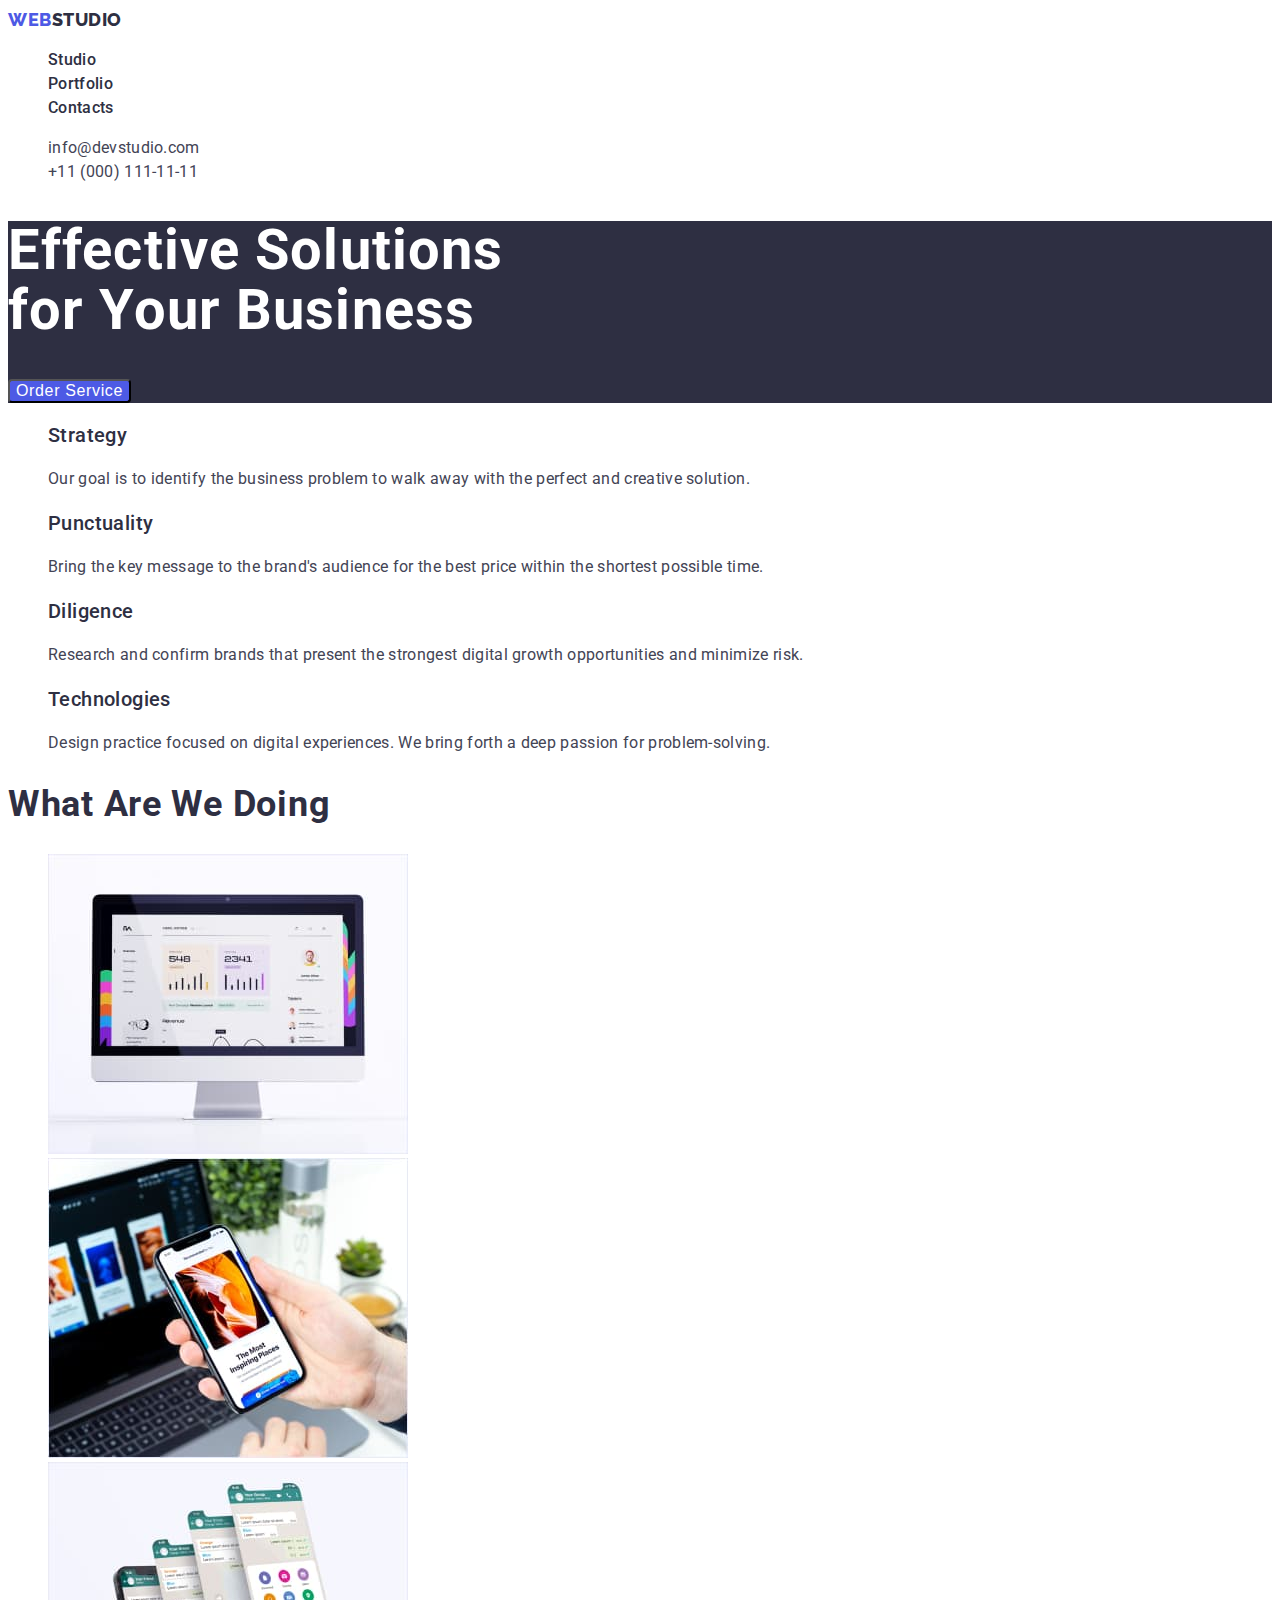
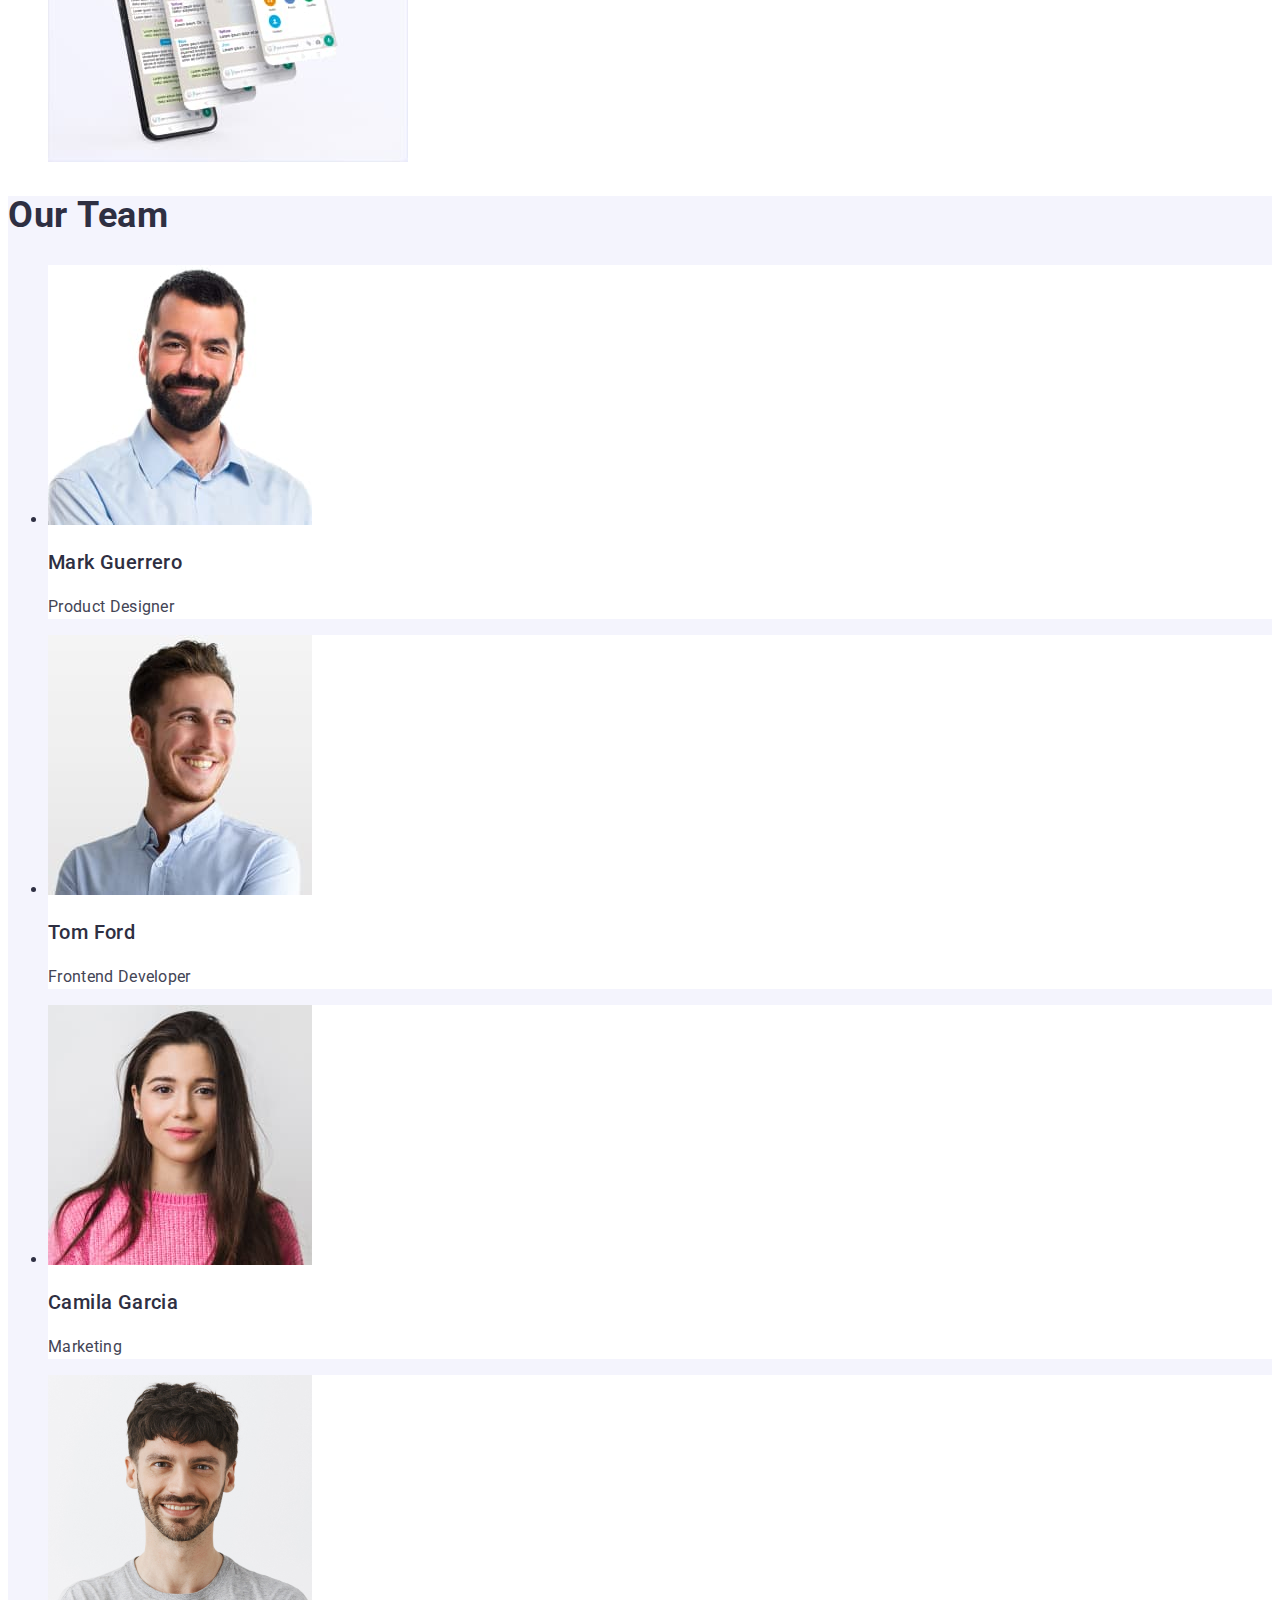
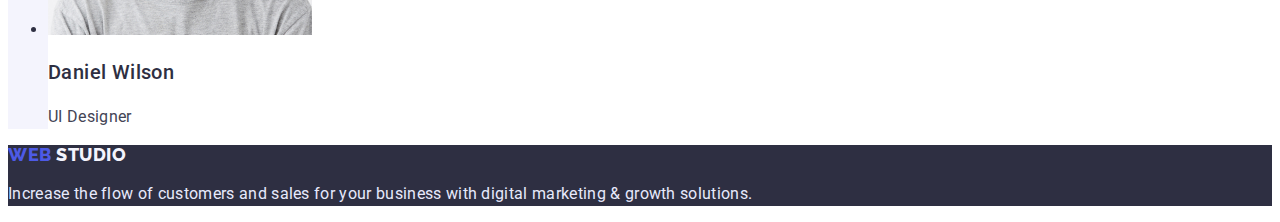
==== index.html @ 437893ed "Add files via upload" ====
<!DOCTYPE html>
<html lang="en">

<head>
    <meta charset="UTF-8">
    <meta http-equiv="X-UA-Compatible" content="IE=edge">
    <meta name="viewport" content="width=device-width, initial-scale=1.0">
    <title>Document</title>
    <link rel="stylesheet" href="./css/styles.css">
    <link
        href="https://fonts.googleapis.com/css2?family=Raleway:wght@800&family=Roboto:wght@400;500;700;900&display=swap"
        rel="stylesheet">
</head>

<body>

    <header>
        <nav>
            <a href="./index.html" class="logo"><span class="logo-web">Web</span><span class="logo-studio">Studio</span></a>
            <ul class="stud-portf-con">
                <li> <a href="./index.html" class="navigation">Studio  </a> </li>
                <li> <a href="./portfolio.html" class="navigation"> Portfolio</a></li>
                <li> <a href="" class="navigation"> Contacts</a></li>
            </ul>
        </nav>
        <address>
            <ul class="contacts-list">
                <li><a href="mailto:info@devstudio.com" class="contacts"> info@devstudio.com</a></li>
                <li><a href="tel:+110001111111" class="contacts"> +11 (000) 111-11-11</a></li>
            </ul>
        </address>

    </header>
    <main>
        <!-- hero image-->
        <section class="section-item">
            <h1 class="main-header">Effective Solutions
                for Your Business</h1>
            <button type="button" class="order"> Order Service</button>

        </section>
        <!-- section 1-->
        <section class="section-features">
            <h2 class="visually-hidden">Advanteges</h2>
            <ul class="advanteges-list">
                <li >
                    <h3 class="advant-header">Strategy</h3>
                    <p class="advant-text">Our goal is to identify the business
                        problem to walk away with the perfect and creative solution. </p>
                </li>
                <li>
                    <h3 class="advant-header">Punctuality</h3>
                    <p class="advant-text">Bring the key message to the brand's audience for the best price within
                        the
                        shortest possible
                        time.</p>
                </li>
                <li>
                    <h3 class="advant-header">Diligence</h3>
                    <p class="advant-text">Research and confirm brands that present the strongest digital growth
                        opportunities and minimize
                        risk.
                    </p>
                </li>
                <li>
                    <h3 class="advant-header">Technologies</h3>
                    <p class="advant-text">Design practice focused on digital experiences. We bring forth a deep
                        passion
                        for
                        problem-solving.</p>
                </li>



            </ul>
        </section>
        <!-- section 2-->
        <section>
            <h2 class="header-proc">What Are We Doing</h2>
            <ul class="wp-img">
                <li class="img-wp"><img src="./images/rectangle71.jpg" alt="computer screen" width="360"> </li>
                <li class="img-phone"><img src="./images/rectang72.jpg" alt="phone" width="360"></li>
                <li class="img-phone-lap"><img src="./images/rectangle73.jpg" alt="phone on the background of a laptop"
                        width="360"></li>
            </ul>

        </section>
        <!-- section 3-->
        <section class="team">
            <h2 class="header-team">Our Team</h2>
            <ul class="personal">
                <li class="mark">

                    <img src="./images/img2.jpg" alt="Photo Mark Guerrero" width="264">
                    <h3 class="name">Mark Guerrero</h3>
                    <p class="position">Product Designer</p>

                </li>
                <li class="tom">

                    <img src="./images/img3.jpg" alt="Photo Tom Ford" width="264">
                    <h3 class="name">Tom Ford</h3>
                    <p class="position">Frontend Developer</p>
                </li>
                <li class="camila">

                    <img src="./images/img4.jpg" alt="Photo Camila Garcia" width="264">
                    <h3 class="name">Camila Garcia</h3>
                    <p class="position"> Marketing </p>

                </li>
                <li class="daniel">

                    <img src="./images/img1.jpg" alt="Photo Daniel Wilson" width="264">
                    <h3 class="name">Daniel Wilson</h3>
                    <p class="position">UI Designer</p>

                </li>
            </ul>
        </section>
    </main>
    <footer class="footer">
        <a href="./index.html" class="logo-f"><span class="logo-web-f"> Web</span><span class="logo-studio-f">
                Studio</span></a>
        <p class="text-f">Increase the flow of customers and sales for your business with digital marketing & growth
            solutions.
        </p>
    </footer>


</body>

</html>
---- css/styles.css ----
body {
  font-family: "Roboto", sans-serif;
  color: var(--dark);
  background: var(--white);
}
:root {
  --primary-brand: #4d5ae5;
  --pressed-state: #404bbf;
  --dark: #2e2f42;
  --success: #31d0aa;
  --text: #434455;
  --subtle-text: #8e8f99;
  --accent: #e7e9fc;
  --light: #f4f4fd;
  --modal-overlay: #2e2f42;
  --hero-background: #2e2f42;
  --white: #ffffff;
}
.logo {
  font-family: "Raleway", sans-serif;
  font-weight: 800;
  font-size: 18px;
  line-height: 1.33;
  letter-spacing: 0.03em;
  text-transform: uppercase;
  text-decoration: none;
}
.logo-web {
  color: var(--primary-brand);
}
.logo-studio {
  color: var(--dark);
}
.stud-portf-con {
  list-style: none;
}
.navigation {
  font-weight: 500;
  font-size: 16px;
  line-height: 1.5;
  letter-spacing: 0.02em;
  color: var(--dark);
  text-decoration: none;
  list-style: none;
}
.navigation:active {
  color: var(--pressed-state);
}
.contacts-list {
  list-style: none;
}
.contacts {
  font-weight: 400;
  font-size: 16px;
  line-height: 1.5;
  letter-spacing: 0.02em;
  color: var(--text);
  font-style: normal;
  text-decoration: none;
}
.section-item {
  background: var(--hero-background);
}
.main-header {
  font-size: 56px;
  line-height: 1.07;
  letter-spacing: 0.02em;
  color: var(--white);
  width: 550px;
}
.order {
  background: var(--primary-brand);
  border-radius: 4px;
  font-weight: 500;
  font-size: 16px;
  letter-spacing: 0.04em;
  color: var(--white);
}
.order:hover,
.order:focus {
  background: var(--pressed-state1);
}
.advanteges-list,
.wp-img,
.contacts-list,
.portolio-butt,
.row {
  list-style: none;
}

.advant-header {
  font-weight: 500;
  font-size: 20px;
  line-height: 1.2;
  letter-spacing: 0.02em;
  color: var(--dark);
}
.advant-text {
  font-weight: 400;
  font-size: 16px;
  line-height: 1.5;
  letter-spacing: 0.02em;
  color: var(--text);
}
.header-proc ,
.header-team {
  font-weight: 700;
  font-size: 36px;
  line-height: 1.1;
  letter-spacing: 0.02em;
  color: var();
}
.name {
  font-weight: 500;
  font-size: 20px;
  line-height: 1.3;
  letter-spacing: 0.02em;
}
.position {
  font-weight: 400;
  font-size: 16px;
  line-height: 1.5;
  letter-spacing: 0.02em;
  color: var(--text);
}
.team {
  background: var(--light);
}
ul.personal > li {
  background: var(--white);
}
.footer {
  background-color: var(--dark);
}
.logo-f {
  font-family: "Raleway", sans-serif;
  font-weight: 800;
  font-size: 18px;
  line-height: 1.16;
  letter-spacing: 0.03em;
  text-transform: uppercase;
  text-decoration: none;
}
.logo-web-f {
  color: var(--primary-brand);
}
.logo-studio-f {
  color: var(--light);
}
.text-f {
  font-weight: 400;
  font-size: 16px;
  line-height: 1.5;
  letter-spacing: 0.02em;
  color: var(--accent);
}
.butt {
  font-weight: 500;
  font-size: 16px;
  line-height: 1.5;
  letter-spacing: 0.04em;
  color: var(--primary-brand);
  background: var(--light);
  border: 1px solid #e7e9fc;
  border-radius: 4px;
}
.header-portfolio {
  font-weight: 500;
  font-size: 20px;
  line-height: 1.2;
  letter-spacing: 0.02em;
  color: var(--dark);
}
.text-portfolio {
  font-weight: 400;
  font-size: 16px;
  line-height: 1.5;
  letter-spacing: 0.02em;
  color: var(--text);
}
.visually-hidden {
  position: absolute;
  width: 1px;
  height: 1px;
  margin: -1px;
  border: 0;
  padding: 0;
  white-space: nowrap;
  clip-path: inset(100%);
  clip: rect(0 0 0 0);
  overflow: hidden;
}
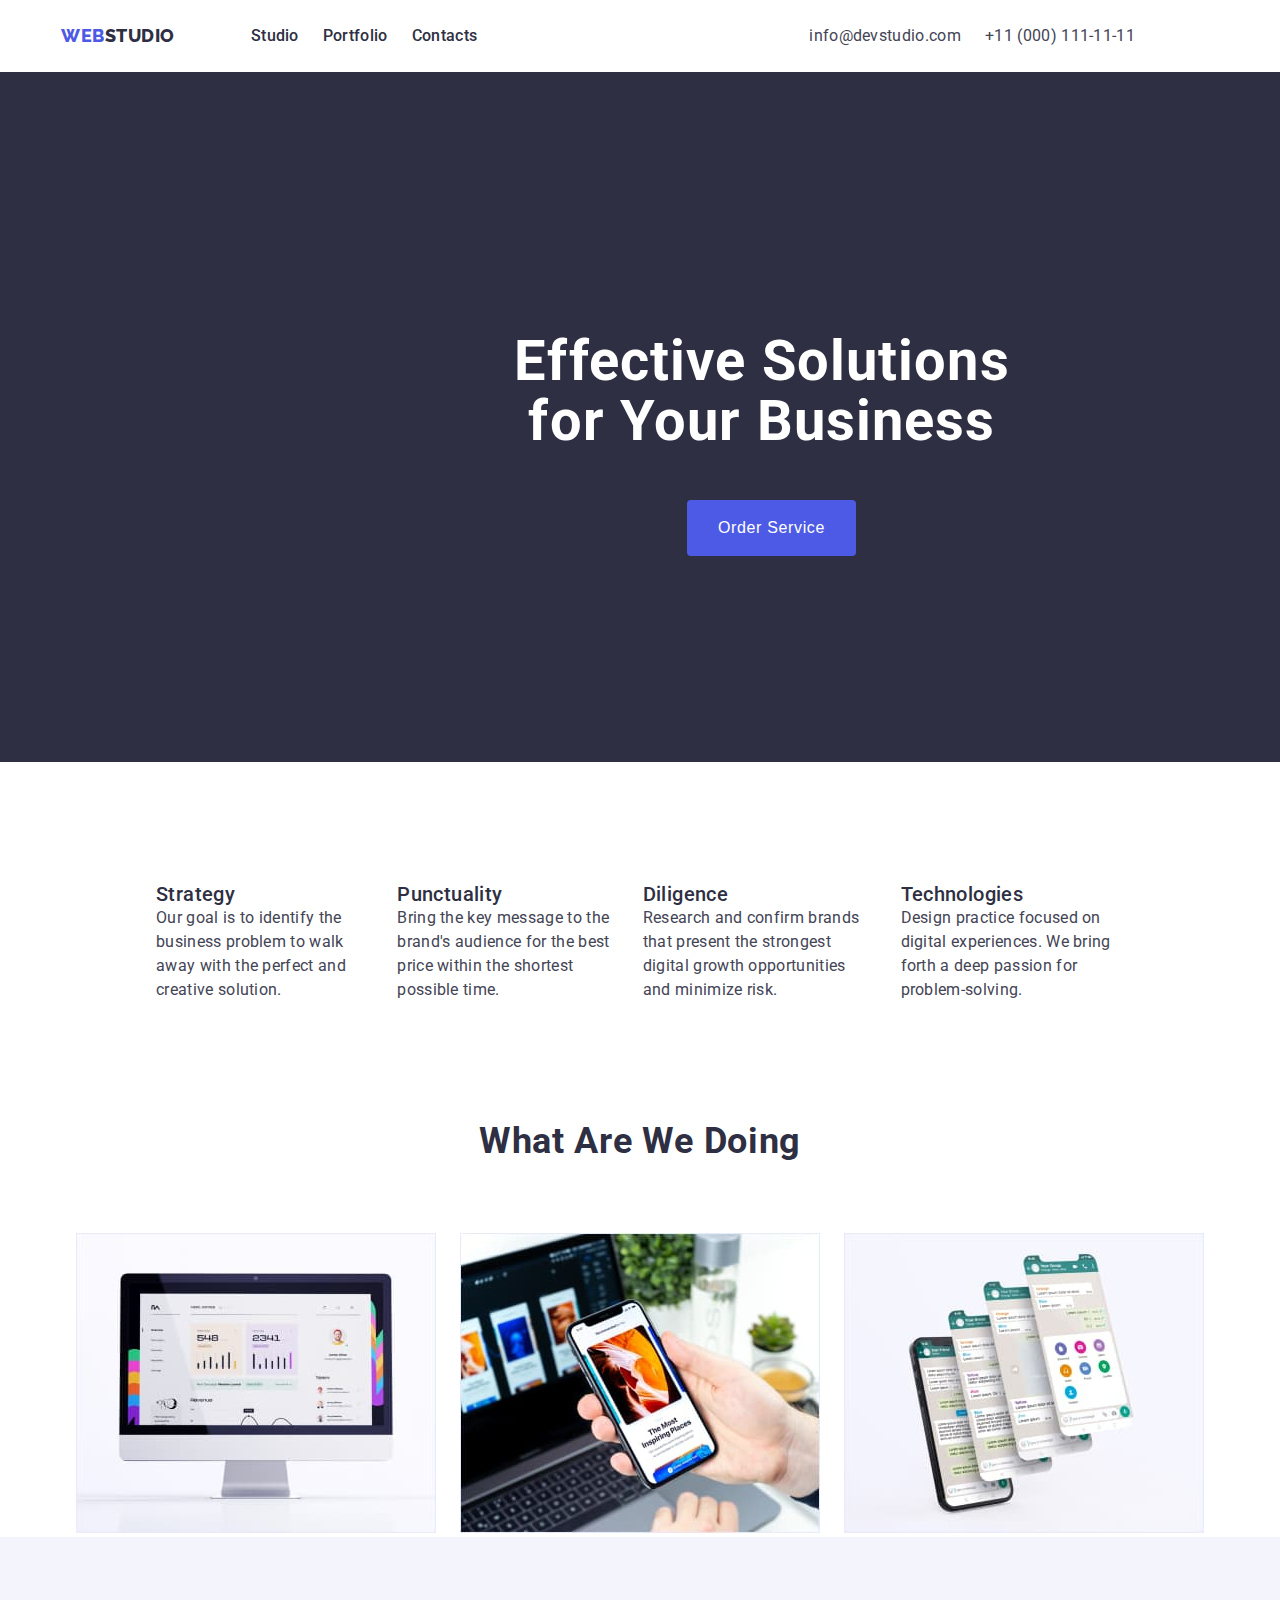
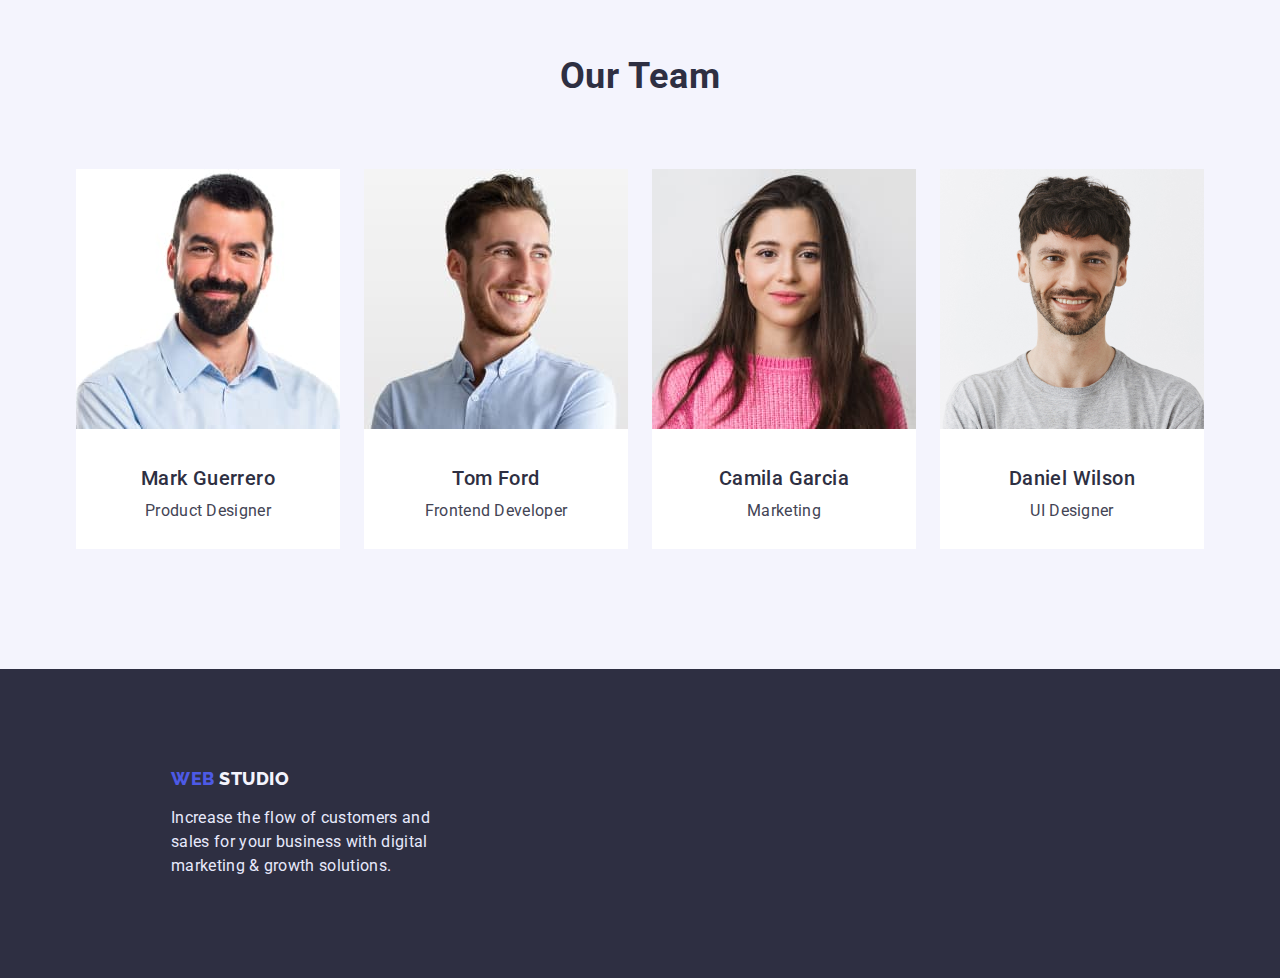
==== commit ca4b046a: "Add files via upload" ====
--- a/index.html
+++ b/index.html
@@ -15,35 +15,39 @@
 <body>
 
     <header>
-        <nav>
-            <a href="./index.html" class="logo"><span class="logo-web">Web</span><span class="logo-studio">Studio</span></a>
-            <ul class="stud-portf-con">
-                <li> <a href="./index.html" class="navigation">Studio  </a> </li>
-                <li> <a href="./portfolio.html" class="navigation"> Portfolio</a></li>
-                <li> <a href="" class="navigation"> Contacts</a></li>
-            </ul>
-        </nav>
-        <address>
-            <ul class="contacts-list">
-                <li><a href="mailto:info@devstudio.com" class="contacts"> info@devstudio.com</a></li>
-                <li><a href="tel:+110001111111" class="contacts"> +11 (000) 111-11-11</a></li>
-            </ul>
-        </address>
+        <div class="container header-cont">
+            <nav class="nav-header">
+                <a href="./index.html" class="logo"><span class="logo-web">Web</span><span
+                        class="logo-studio">Studio</span></a>
+                <ul class="stud-portf-con">
+                    <li> <a href="./index.html" class="navigation">Studio </a> </li>
+                    <li> <a href="./portfolio.html" class="navigation"> Portfolio</a></li>
+                    <li> <a href="" class="navigation"> Contacts</a></li>
+                </ul>
+            </nav>
+            <address class="address-cont">
+                <ul class="contacts-list">
+                    <li><a href="mailto:info@devstudio.com" class="contacts"> info@devstudio.com</a></li>
+                    <li><a href="tel:+110001111111" class="contacts"> +11 (000) 111-11-11</a></li>
+                </ul>
+            </address>
+        </div>
 
     </header>
     <main>
         <!-- hero image-->
         <section class="section-item">
-            <h1 class="main-header">Effective Solutions
-                for Your Business</h1>
-            <button type="button" class="order"> Order Service</button>
-
+            <div class="container">
+                <h1 class="main-header">Effective Solutions
+                    for Your Business</h1>
+                <button type="button" class="order"> Order Service</button>
+            </div>
         </section>
         <!-- section 1-->
         <section class="section-features">
             <h2 class="visually-hidden">Advanteges</h2>
             <ul class="advanteges-list">
-                <li >
+                <li>
                     <h3 class="advant-header">Strategy</h3>
                     <p class="advant-text">Our goal is to identify the business
                         problem to walk away with the perfect and creative solution. </p>
@@ -86,30 +90,30 @@
 
         </section>
         <!-- section 3-->
-        <section class="team">
+        <section class="section-team">
             <h2 class="header-team">Our Team</h2>
             <ul class="personal">
-                <li class="mark">
+                <li class="worker">
 
                     <img src="./images/img2.jpg" alt="Photo Mark Guerrero" width="264">
                     <h3 class="name">Mark Guerrero</h3>
                     <p class="position">Product Designer</p>
 
                 </li>
-                <li class="tom">
+                <li class="worker">
 
                     <img src="./images/img3.jpg" alt="Photo Tom Ford" width="264">
                     <h3 class="name">Tom Ford</h3>
                     <p class="position">Frontend Developer</p>
                 </li>
-                <li class="camila">
+                <li class="worker">
 
                     <img src="./images/img4.jpg" alt="Photo Camila Garcia" width="264">
                     <h3 class="name">Camila Garcia</h3>
                     <p class="position"> Marketing </p>
 
                 </li>
-                <li class="daniel">
+                <li class="worker">
 
                     <img src="./images/img1.jpg" alt="Photo Daniel Wilson" width="264">
                     <h3 class="name">Daniel Wilson</h3>
@@ -120,11 +124,13 @@
         </section>
     </main>
     <footer class="footer">
+        <div class="container">
         <a href="./index.html" class="logo-f"><span class="logo-web-f"> Web</span><span class="logo-studio-f">
                 Studio</span></a>
         <p class="text-f">Increase the flow of customers and sales for your business with digital marketing & growth
             solutions.
         </p>
+    </div>
     </footer>
 
 
--- a/css/styles.css
+++ b/css/styles.css
@@ -2,6 +2,7 @@
   font-family: "Roboto", sans-serif;
   color: var(--dark);
   background: var(--white);
+  margin: 0;
 }
 :root {
   --primary-brand: #4d5ae5;
@@ -24,6 +25,7 @@
   letter-spacing: 0.03em;
   text-transform: uppercase;
   text-decoration: none;
+  margin-right: 76px;
 }
 .logo-web {
   color: var(--primary-brand);
@@ -31,9 +33,7 @@
 .logo-studio {
   color: var(--dark);
 }
-.stud-portf-con {
-  list-style: none;
-}
+
 .navigation {
   font-weight: 500;
   font-size: 16px;
@@ -46,8 +46,17 @@
 .navigation:active {
   color: var(--pressed-state);
 }
+.address-cont {
+  display: flex;
+  margin-left: 332px;
+}
 .contacts-list {
   list-style: none;
+  justify-content: flex-end;
+  gap: 40px;
+}
+.stud-portf-con {
+  gap: 40px;
 }
 .contacts {
   font-weight: 400;
@@ -60,6 +69,7 @@
 }
 .section-item {
   background: var(--hero-background);
+  display: block;
 }
 .main-header {
   font-size: 56px;
@@ -67,6 +77,8 @@
   letter-spacing: 0.02em;
   color: var(--white);
   width: 550px;
+  text-align: center;
+  margin-bottom: 48px;
 }
 .order {
   background: var(--primary-brand);
@@ -75,17 +87,27 @@
   font-size: 16px;
   letter-spacing: 0.04em;
   color: var(--white);
+  text-align: center;
+  margin-left: 200px;
+  border: 0;
+  width: 169px;
+  height: 56px;
 }
 .order:hover,
 .order:focus {
-  background: var(--pressed-state1);
+  background: var(--pressed-state)
 }
 .advanteges-list,
 .wp-img,
 .contacts-list,
 .portolio-butt,
-.row {
+.row,
+.stud-portf-con,
+.personal {
   list-style: none;
+  display: flex;
+  justify-content: center;
+  gap: 24px;
 }
 
 .advant-header {
@@ -102,19 +124,23 @@
   letter-spacing: 0.02em;
   color: var(--text);
 }
-.header-proc ,
+.header-proc,
 .header-team {
   font-weight: 700;
   font-size: 36px;
   line-height: 1.1;
   letter-spacing: 0.02em;
   color: var();
+  text-align: center;
+  margin-bottom: 72px;
 }
 .name {
   font-weight: 500;
   font-size: 20px;
   line-height: 1.3;
   letter-spacing: 0.02em;
+  text-align: center;
+  margin-bottom: 8px;
 }
 .position {
   font-weight: 400;
@@ -122,15 +148,24 @@
   line-height: 1.5;
   letter-spacing: 0.02em;
   color: var(--text);
-}
-.team {
+  text-align: center;
+}
+.section-team {
+  padding: 120px 156px;
   background: var(--light);
 }
 ul.personal > li {
   background: var(--white);
+  height: 380px;
+}
+li.worker > img {
+  margin-bottom: 32px;
 }
 .footer {
   background-color: var(--dark);
+  padding-top: 100px ;
+  padding-bottom: 100px;
+  padding-left: 156px;
 }
 .logo-f {
   font-family: "Raleway", sans-serif;
@@ -140,12 +175,15 @@
   letter-spacing: 0.03em;
   text-transform: uppercase;
   text-decoration: none;
+  
 }
 .logo-web-f {
   color: var(--primary-brand);
+  
 }
 .logo-studio-f {
   color: var(--light);
+ 
 }
 .text-f {
   font-weight: 400;
@@ -153,6 +191,8 @@
   line-height: 1.5;
   letter-spacing: 0.02em;
   color: var(--accent);
+  width: 264px;
+  margin-top: 16px;
 }
 .butt {
   font-weight: 500;
@@ -189,4 +229,49 @@
   clip-path: inset(100%);
   clip: rect(0 0 0 0);
   overflow: hidden;
+}
+h1,
+h2,
+h3,
+h4,
+h5,
+h6,
+p,
+ul {
+  margin: 0;
+  padding: 0;
+}
+.container {
+  max-width: 1158px;
+  padding: 0 15px;
+  margin: 0 auto;
+}
+.container.header-cont {
+  display: flex;
+}
+.nav-header {
+  display: flex;
+  justify-content: flex-start;
+}
+header {
+  padding-top: 24px;
+  padding-bottom: 24px;
+}
+.section-item {
+  max-height: 600px;
+  padding-top: 260px;
+  padding-left: 472px;
+  padding-bottom: 206px;
+}
+.section-features {
+  padding-top: 120px;
+  padding-bottom: 120px;
+  padding-right: 156px;
+  padding-left: 156px;
+}
+.section-team {
+  padding: 120px 156px;
+}
+.main-portfolio{
+  
 }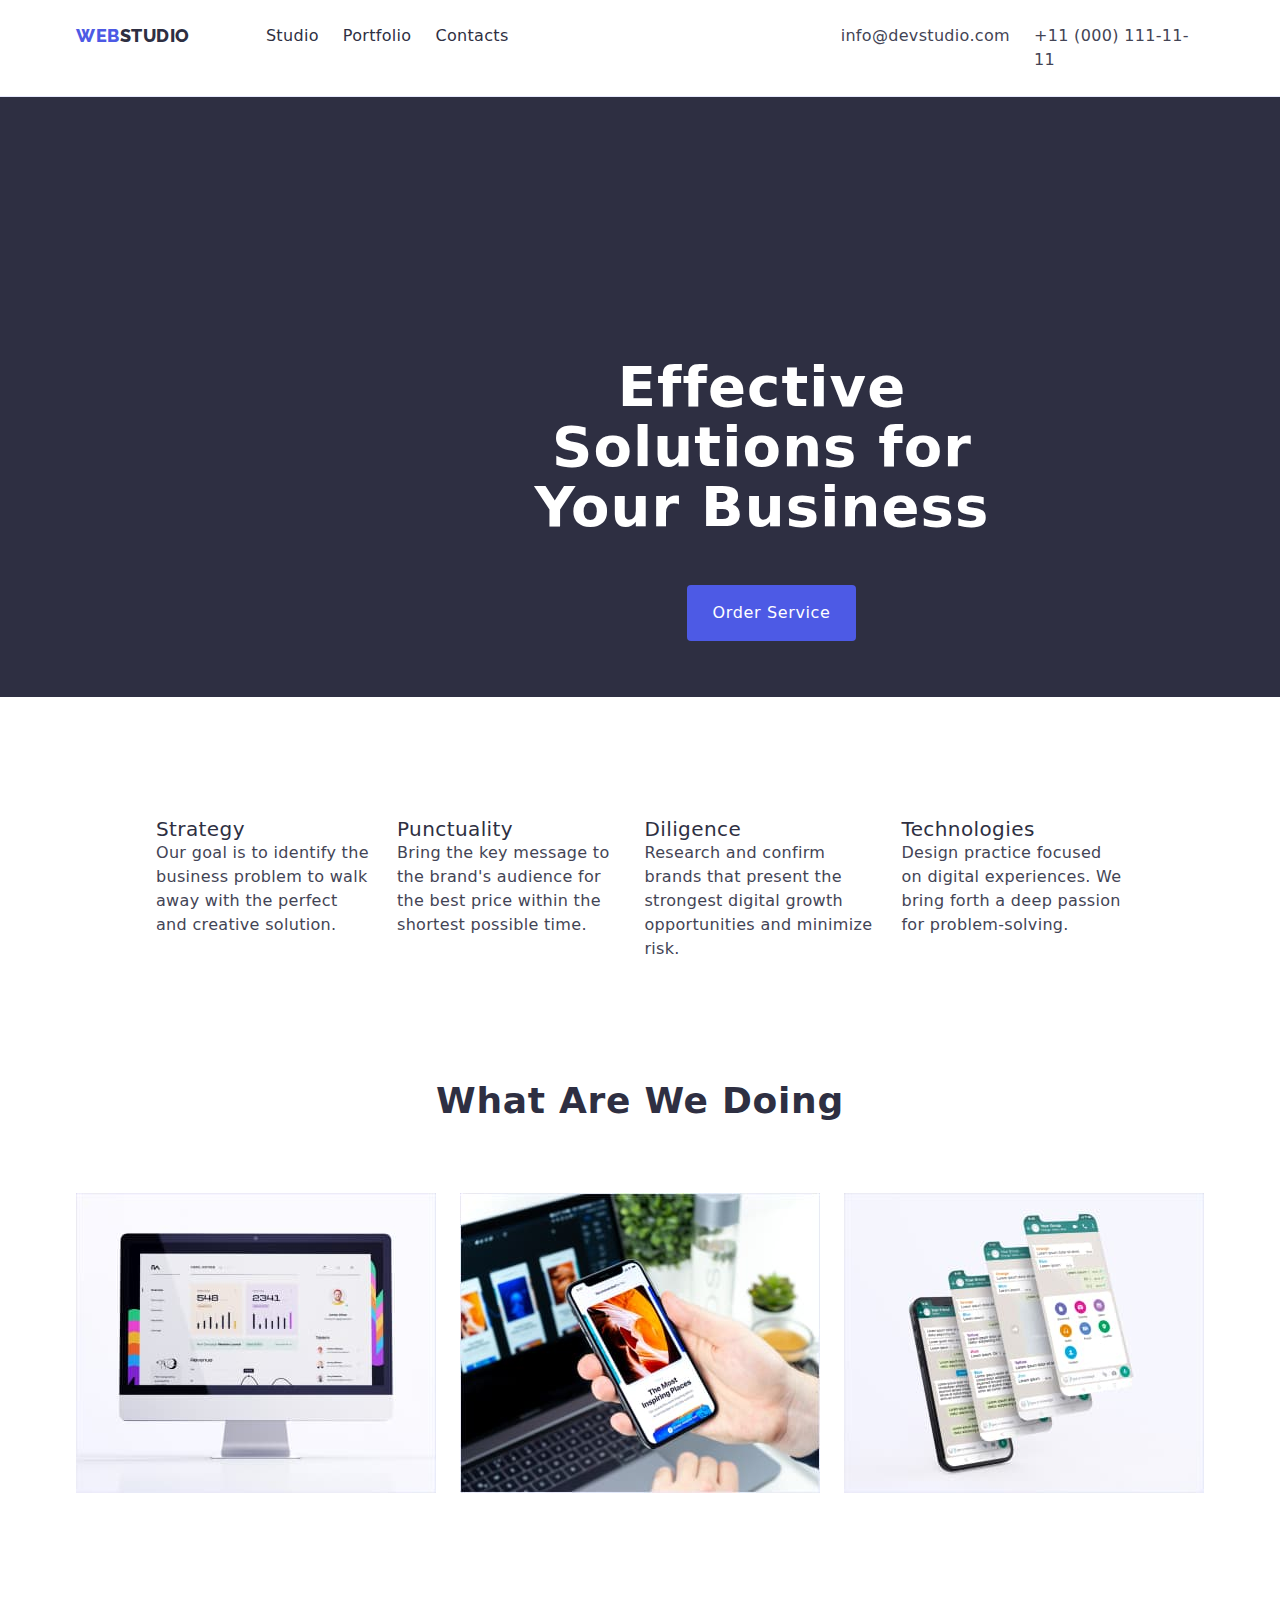
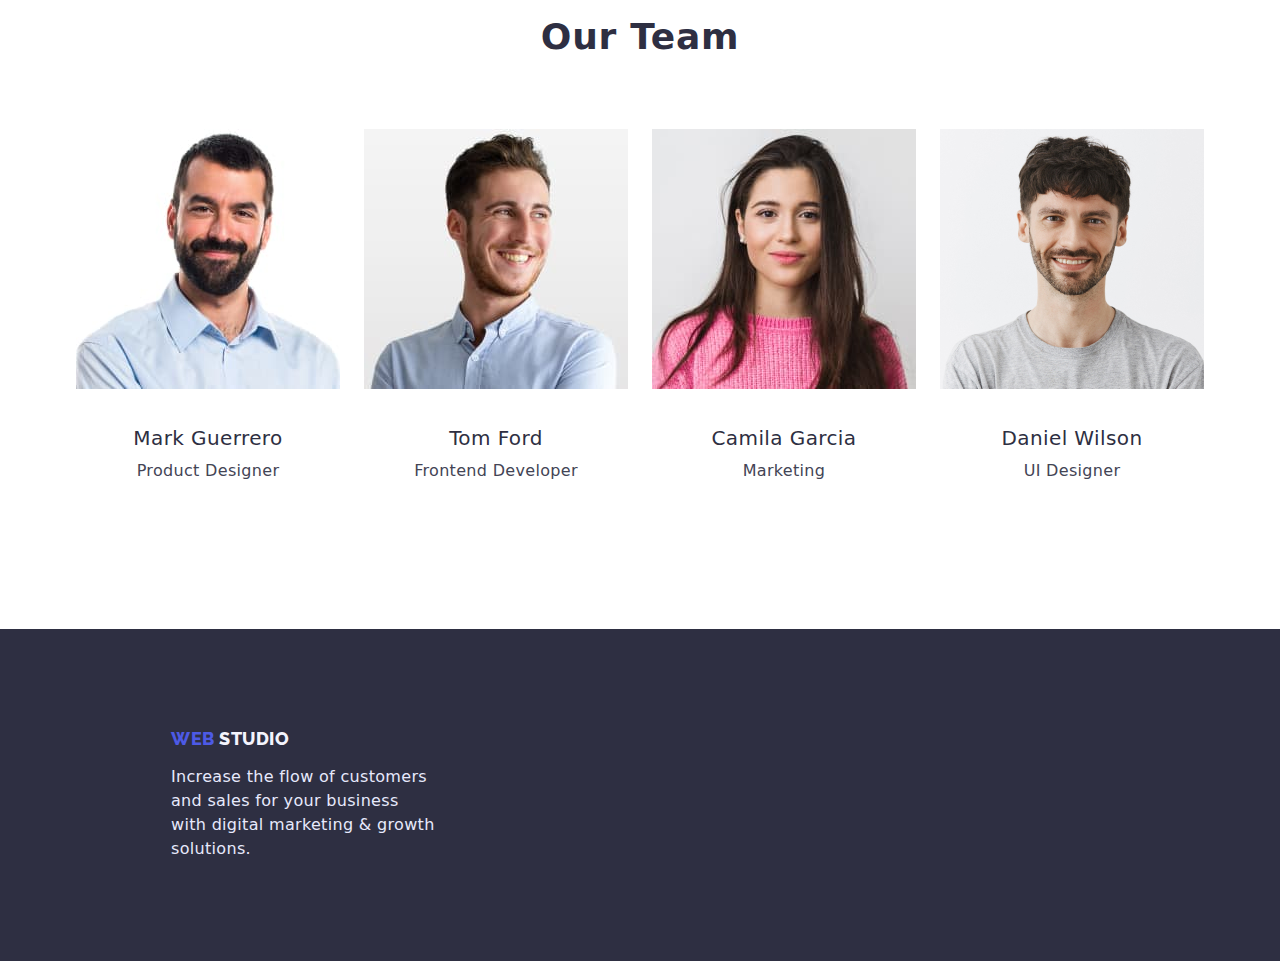
==== commit e0cad8b2: "Add files via upload" ====
--- a/index.html
+++ b/index.html
@@ -10,6 +10,7 @@
     <link
         href="https://fonts.googleapis.com/css2?family=Raleway:wght@800&family=Roboto:wght@400;500;700;900&display=swap"
         rel="stylesheet">
+        <link rel="stylesheet" href="./css/modern-normalize.css">
 </head>
 
 <body>
@@ -36,7 +37,7 @@
     </header>
     <main>
         <!-- hero image-->
-        <section class="section-item">
+        <section class="section item">
             <div class="container">
                 <h1 class="main-header">Effective Solutions
                     for Your Business</h1>
@@ -44,7 +45,7 @@
             </div>
         </section>
         <!-- section 1-->
-        <section class="section-features">
+        <section class="section features">
             <h2 class="visually-hidden">Advanteges</h2>
             <ul class="advanteges-list">
                 <li>
@@ -90,7 +91,7 @@
 
         </section>
         <!-- section 3-->
-        <section class="section-team">
+        <section class="section team">
             <h2 class="header-team">Our Team</h2>
             <ul class="personal">
                 <li class="worker">
--- a/css/styles.css
+++ b/css/styles.css
@@ -95,7 +95,7 @@
 }
 .order:hover,
 .order:focus {
-  background: var(--pressed-state)
+  background: var(--pressed-state);
 }
 .advanteges-list,
 .wp-img,
@@ -163,7 +163,7 @@
 }
 .footer {
   background-color: var(--dark);
-  padding-top: 100px ;
+  padding-top: 100px;
   padding-bottom: 100px;
   padding-left: 156px;
 }
@@ -175,15 +175,13 @@
   letter-spacing: 0.03em;
   text-transform: uppercase;
   text-decoration: none;
-  
+ 
 }
 .logo-web-f {
   color: var(--primary-brand);
-  
 }
 .logo-studio-f {
   color: var(--light);
- 
 }
 .text-f {
   font-weight: 400;
@@ -193,6 +191,7 @@
   color: var(--accent);
   width: 264px;
   margin-top: 16px;
+  
 }
 .butt {
   font-weight: 500;
@@ -203,6 +202,11 @@
   background: var(--light);
   border: 1px solid #e7e9fc;
   border-radius: 4px;
+  display: flex;
+  align-items: center;
+  text-align: center;
+  color: var(--primary-brand);
+  height: 48px;
 }
 .header-portfolio {
   font-weight: 500;
@@ -256,22 +260,51 @@
 header {
   padding-top: 24px;
   padding-bottom: 24px;
-}
-.section-item {
+  border-bottom: 1px solid #e7e9fc;
+}
+.section{
+  padding-right: 156px;
+  padding-left: 156px;
+}
+.section.item {
   max-height: 600px;
   padding-top: 260px;
   padding-left: 472px;
   padding-bottom: 206px;
-}
-.section-features {
+  background-color: var(--hero-background);
+}
+.section.features {
   padding-top: 120px;
   padding-bottom: 120px;
-  padding-right: 156px;
-  padding-left: 156px;
-}
-.section-team {
-  padding: 120px 156px;
-}
-.main-portfolio{
-  
+}
+.section.team {
+  padding-top: 120px;
+  padding-bottom: 120px ;
+}
+.main-portfolio {
+}
+.section.project {
+  padding-top:0;
+  padding-bottom:120px;
+}
+.section.portfolio-butt {
+  padding-top: 96px;
+  padding-bottom: 72px;
+}
+.row> li {
+  box-sizing: border-box;
+  background: var(--white);
+  border: 1px solid #e7e9fc;
+  width: 360px;
+  height: 420px;
+}
+.row {
+  flex-wrap: wrap;
+}
+.li-project>h3{
+  margin-left: 40px;
+  margin-top: 32px;
+}
+.li-project>p{
+  margin-left: 40px;
 }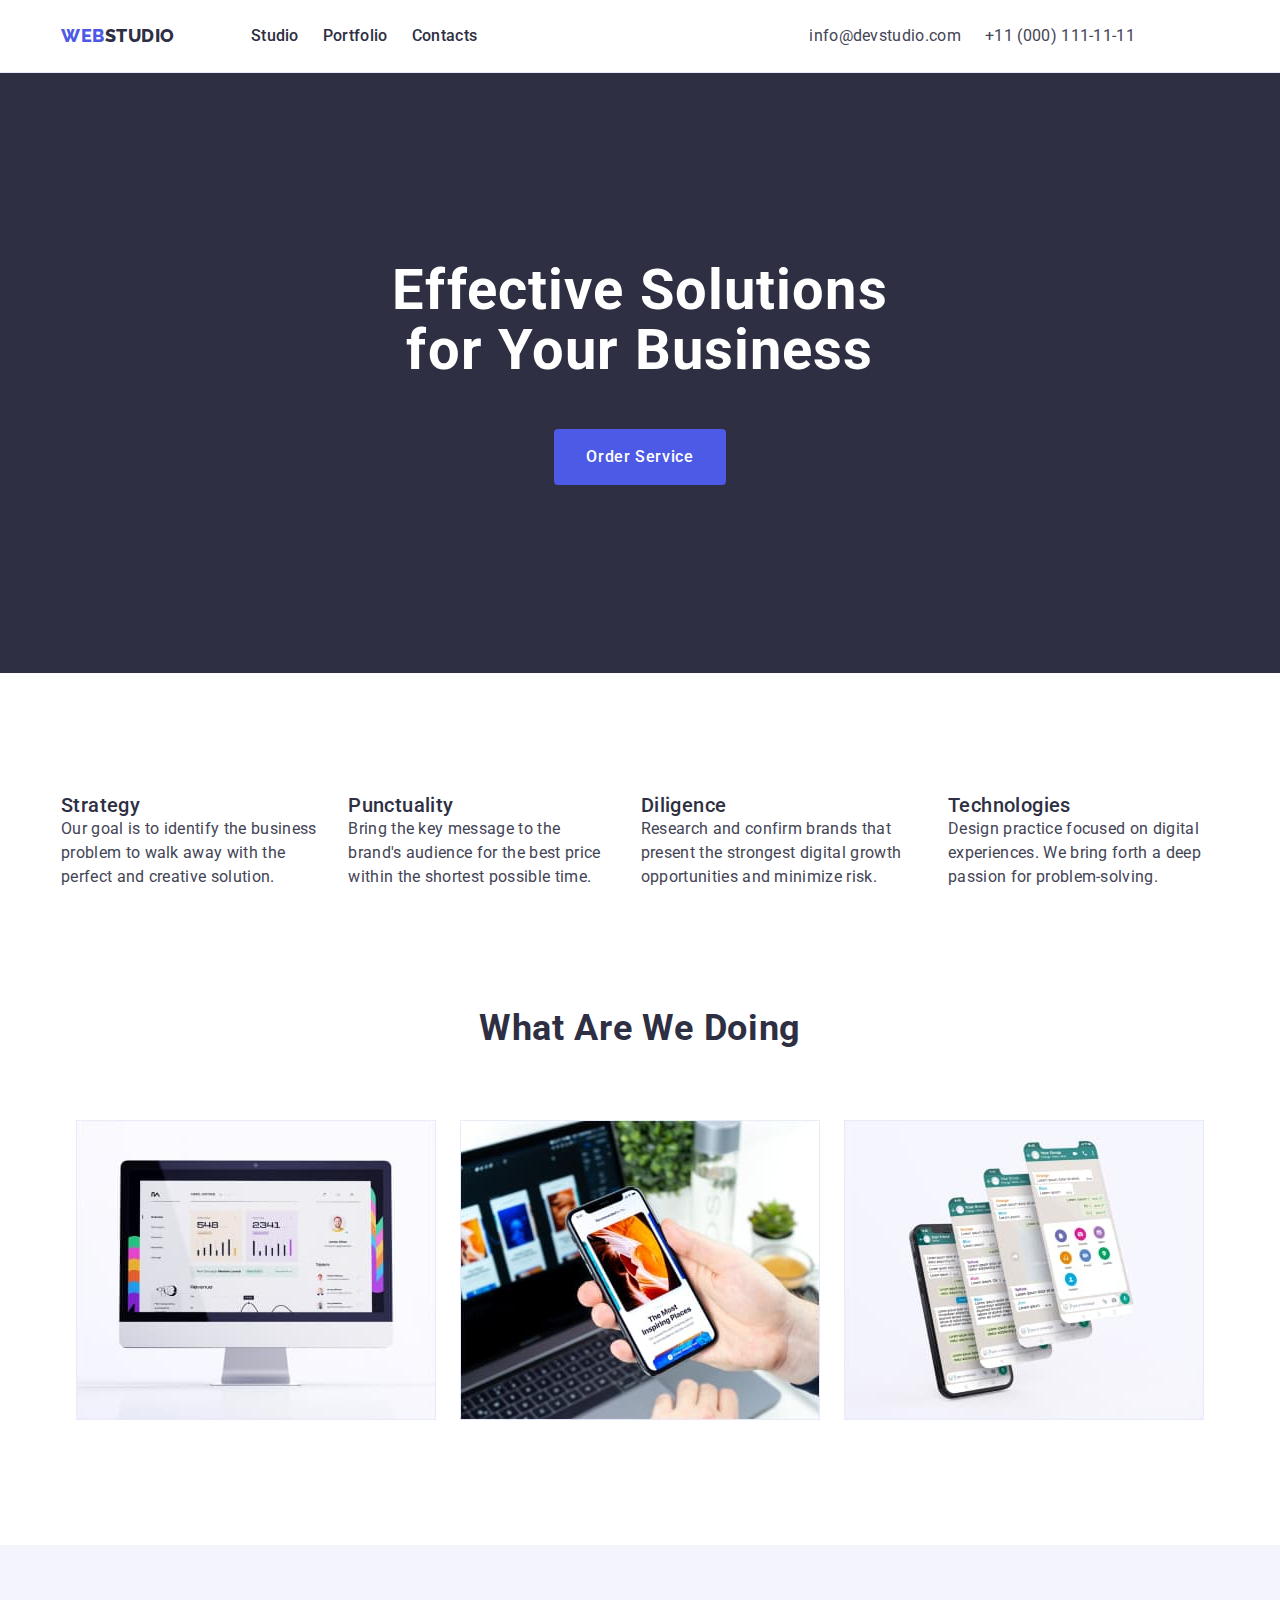
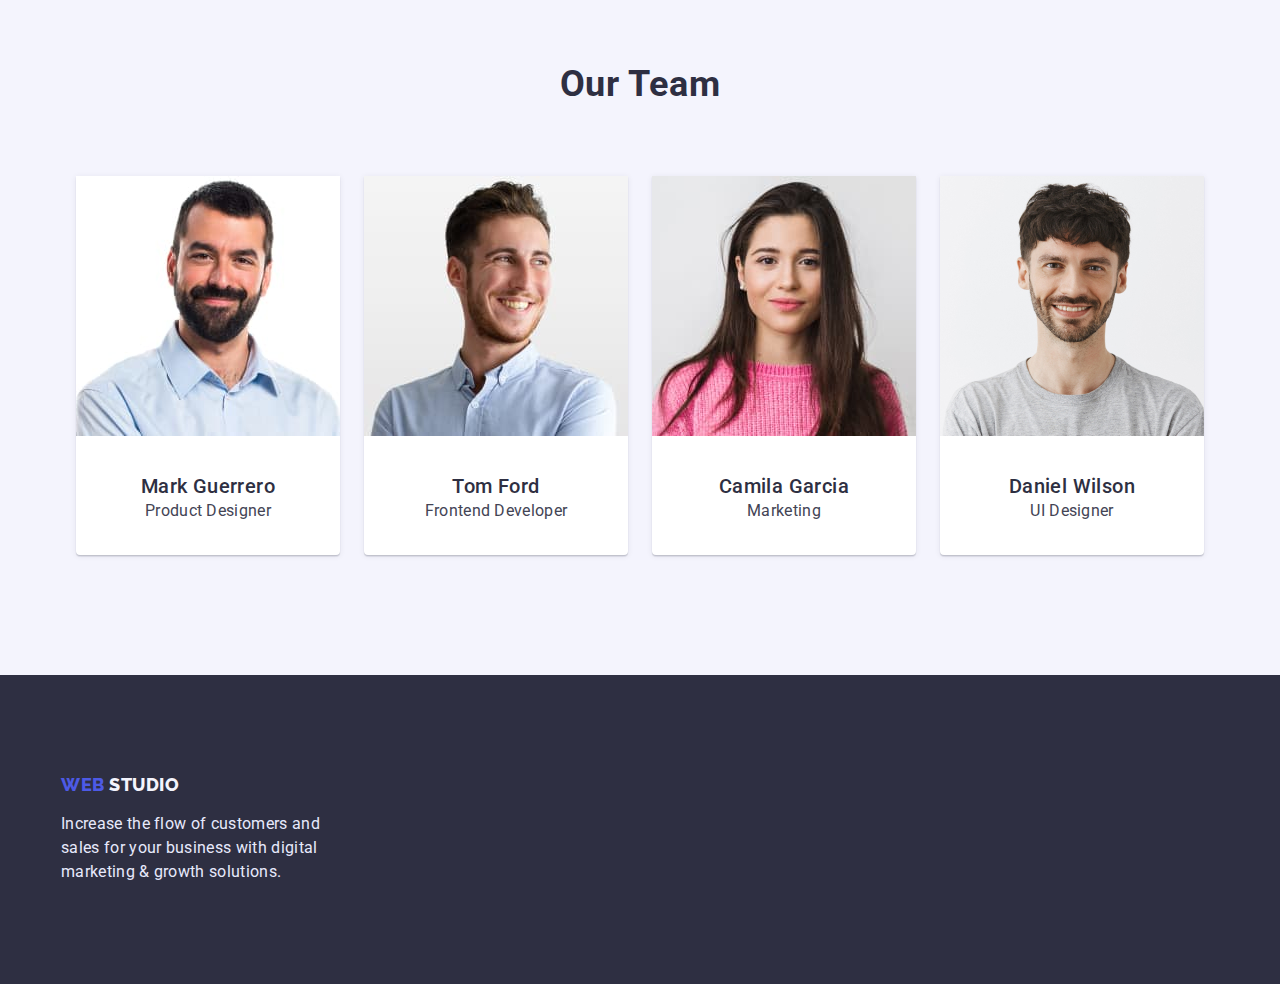
==== commit 6632bd8f: "Add files via upload" ====
--- a/index.html
+++ b/index.html
@@ -6,11 +6,11 @@
     <meta http-equiv="X-UA-Compatible" content="IE=edge">
     <meta name="viewport" content="width=device-width, initial-scale=1.0">
     <title>Document</title>
+    <link rel="stylesheet" href="./css/modern-normalize.css">
     <link rel="stylesheet" href="./css/styles.css">
     <link
         href="https://fonts.googleapis.com/css2?family=Raleway:wght@800&family=Roboto:wght@400;500;700;900&display=swap"
         rel="stylesheet">
-        <link rel="stylesheet" href="./css/modern-normalize.css">
 </head>
 
 <body>
@@ -46,41 +46,44 @@
         </section>
         <!-- section 1-->
         <section class="section features">
-            <h2 class="visually-hidden">Advanteges</h2>
-            <ul class="advanteges-list">
-                <li>
-                    <h3 class="advant-header">Strategy</h3>
-                    <p class="advant-text">Our goal is to identify the business
-                        problem to walk away with the perfect and creative solution. </p>
-                </li>
-                <li>
-                    <h3 class="advant-header">Punctuality</h3>
-                    <p class="advant-text">Bring the key message to the brand's audience for the best price within
-                        the
-                        shortest possible
-                        time.</p>
-                </li>
-                <li>
-                    <h3 class="advant-header">Diligence</h3>
-                    <p class="advant-text">Research and confirm brands that present the strongest digital growth
-                        opportunities and minimize
-                        risk.
-                    </p>
-                </li>
-                <li>
-                    <h3 class="advant-header">Technologies</h3>
-                    <p class="advant-text">Design practice focused on digital experiences. We bring forth a deep
-                        passion
-                        for
-                        problem-solving.</p>
-                </li>
+            <div class="container">
+                <h2 class="visually-hidden">Advanteges</h2>
+                <ul class="advanteges-list">
+                    <li>
+                        <h3 class="advant-header">Strategy</h3>
+                        <p class="advant-text">Our goal is to identify the business
+                            problem to walk away with the perfect and creative solution. </p>
+                    </li>
+                    <li>
+                        <h3 class="advant-header">Punctuality</h3>
+                        <p class="advant-text">Bring the key message to the brand's audience for the best price within
+                            the
+                            shortest possible
+                            time.</p>
+                    </li>
+                    <li>
+                        <h3 class="advant-header">Diligence</h3>
+                        <p class="advant-text">Research and confirm brands that present the strongest digital growth
+                            opportunities and minimize
+                            risk.
+                        </p>
+                    </li>
+                    <li>
+                        <h3 class="advant-header">Technologies</h3>
+                        <p class="advant-text">Design practice focused on digital experiences. We bring forth a deep
+                            passion
+                            for
+                            problem-solving.</p>
+                    </li>
 
 
 
-            </ul>
+                </ul>
+            </div>
         </section>
         <!-- section 2-->
-        <section>
+        <section class="section process">
+            <div class="container">
             <h2 class="header-proc">What Are We Doing</h2>
             <ul class="wp-img">
                 <li class="img-wp"><img src="./images/rectangle71.jpg" alt="computer screen" width="360"> </li>
@@ -88,7 +91,7 @@
                 <li class="img-phone-lap"><img src="./images/rectangle73.jpg" alt="phone on the background of a laptop"
                         width="360"></li>
             </ul>
-
+</div>
         </section>
         <!-- section 3-->
         <section class="section team">
@@ -97,28 +100,36 @@
                 <li class="worker">
 
                     <img src="./images/img2.jpg" alt="Photo Mark Guerrero" width="264">
-                    <h3 class="name">Mark Guerrero</h3>
-                    <p class="position">Product Designer</p>
+                    <div  class="text-worker">
+                        <h3 class="name">Mark Guerrero</h3>
+                        <p class="position">Product Designer</p>
+                    </div>
 
                 </li>
                 <li class="worker">
 
                     <img src="./images/img3.jpg" alt="Photo Tom Ford" width="264">
-                    <h3 class="name">Tom Ford</h3>
-                    <p class="position">Frontend Developer</p>
+                    <div class="text-worker">
+                        <h3 class="name">Tom Ford</h3>
+                        <p class="position">Frontend Developer</p>
+                    </div>
                 </li>
                 <li class="worker">
 
                     <img src="./images/img4.jpg" alt="Photo Camila Garcia" width="264">
-                    <h3 class="name">Camila Garcia</h3>
-                    <p class="position"> Marketing </p>
+                    <div class="text-worker">
+                        <h3 class="name">Camila Garcia</h3>
+                        <p class="position"> Marketing </p>
+                    </div>
 
                 </li>
                 <li class="worker">
 
                     <img src="./images/img1.jpg" alt="Photo Daniel Wilson" width="264">
-                    <h3 class="name">Daniel Wilson</h3>
-                    <p class="position">UI Designer</p>
+                    <div class="text-worker">
+                        <h3 class="name">Daniel Wilson</h3>
+                        <p class="position">UI Designer</p>
+                    </div>
 
                 </li>
             </ul>
@@ -126,12 +137,12 @@
     </main>
     <footer class="footer">
         <div class="container">
-        <a href="./index.html" class="logo-f"><span class="logo-web-f"> Web</span><span class="logo-studio-f">
-                Studio</span></a>
-        <p class="text-f">Increase the flow of customers and sales for your business with digital marketing & growth
-            solutions.
-        </p>
-    </div>
+            <a href="./index.html" class="logo-f"><span class="logo-web-f"> Web</span><span class="logo-studio-f">
+                    Studio</span></a>
+            <p class="text-f">Increase the flow of customers and sales for your business with digital marketing & growth
+                solutions.
+            </p>
+        </div>
     </footer>
 
 
--- a/css/styles.css
+++ b/css/styles.css
@@ -2,7 +2,6 @@
   font-family: "Roboto", sans-serif;
   color: var(--dark);
   background: var(--white);
-  margin: 0;
 }
 :root {
   --primary-brand: #4d5ae5;
@@ -26,6 +25,9 @@
   text-transform: uppercase;
   text-decoration: none;
   margin-right: 76px;
+  padding-top: 24px;
+  padding-bottom: 24px;
+  
 }
 .logo-web {
   color: var(--primary-brand);
@@ -42,6 +44,8 @@
   color: var(--dark);
   text-decoration: none;
   list-style: none;
+
+
 }
 .navigation:active {
   color: var(--pressed-state);
@@ -54,9 +58,13 @@
   list-style: none;
   justify-content: flex-end;
   gap: 40px;
+  padding-top: 24px;
+  padding-bottom: 24px;
 }
 .stud-portf-con {
   gap: 40px;
+  padding-top: 24px;
+  padding-bottom: 24px;
 }
 .contacts {
   font-weight: 400;
@@ -67,11 +75,10 @@
   font-style: normal;
   text-decoration: none;
 }
-.section-item {
-  background: var(--hero-background);
-  display: block;
-}
+
+
 .main-header {
+  margin: 0 auto;
   font-size: 56px;
   line-height: 1.07;
   letter-spacing: 0.02em;
@@ -86,12 +93,14 @@
   font-weight: 500;
   font-size: 16px;
   letter-spacing: 0.04em;
+  line-height: 1.5;
   color: var(--white);
   text-align: center;
-  margin-left: 200px;
-  border: 0;
-  width: 169px;
-  height: 56px;
+  margin: 0 auto;
+  border: none;
+  padding: 16px 32px;
+  display: flex;
+  align-items: center;
 }
 .order:hover,
 .order:focus {
@@ -118,6 +127,7 @@
   color: var(--dark);
 }
 .advant-text {
+ flex-basis: calc((1140px - 3 * 24px) / 4);
   font-weight: 400;
   font-size: 16px;
   line-height: 1.5;
@@ -140,7 +150,7 @@
   line-height: 1.3;
   letter-spacing: 0.02em;
   text-align: center;
-  margin-bottom: 8px;
+ 
 }
 .position {
   font-weight: 400;
@@ -150,22 +160,23 @@
   color: var(--text);
   text-align: center;
 }
-.section-team {
-  padding: 120px 156px;
-  background: var(--light);
+.text-worker{
+padding-top: 32px; ;
+padding-bottom:32px ;
 }
 ul.personal > li {
   background: var(--white);
-  height: 380px;
-}
-li.worker > img {
-  margin-bottom: 32px;
-}
+  flex-basis: calc((1140px - 3 * 24px) / 4);
+  max-width: 264px;
+  border-radius: 0px 0px 4px 4px;
+  box-shadow: 0px 1px 6px rgba(46, 47, 66, 0.08), 0px 1px 1px rgba(46, 47, 66, 0.16), 0px 2px 1px rgba(46, 47, 66, 0.08);
+
+}
+
 .footer {
   background-color: var(--dark);
   padding-top: 100px;
   padding-bottom: 100px;
-  padding-left: 156px;
 }
 .logo-f {
   font-family: "Raleway", sans-serif;
@@ -175,7 +186,6 @@
   letter-spacing: 0.03em;
   text-transform: uppercase;
   text-decoration: none;
- 
 }
 .logo-web-f {
   color: var(--primary-brand);
@@ -191,7 +201,6 @@
   color: var(--accent);
   width: 264px;
   margin-top: 16px;
-  
 }
 .butt {
   font-weight: 500;
@@ -202,11 +211,15 @@
   background: var(--light);
   border: 1px solid #e7e9fc;
   border-radius: 4px;
-  display: flex;
-  align-items: center;
   text-align: center;
   color: var(--primary-brand);
-  height: 48px;
+  padding: 12px 24px;
+}
+.butt:hover,
+.butt:focus{
+ background-color: var(--pressed-state);
+ color:var(--white);
+
 }
 .header-portfolio {
   font-weight: 500;
@@ -247,7 +260,6 @@
 }
 .container {
   max-width: 1158px;
-  padding: 0 15px;
   margin: 0 auto;
 }
 .container.header-cont {
@@ -258,53 +270,52 @@
   justify-content: flex-start;
 }
 header {
-  padding-top: 24px;
-  padding-bottom: 24px;
   border-bottom: 1px solid #e7e9fc;
 }
-.section{
-  padding-right: 156px;
-  padding-left: 156px;
+.section.process{
+  padding-bottom: 120px;
 }
 .section.item {
-  max-height: 600px;
-  padding-top: 260px;
-  padding-left: 472px;
-  padding-bottom: 206px;
+  padding-top: 188px;
+  padding-bottom: 188px;
   background-color: var(--hero-background);
 }
 .section.features {
   padding-top: 120px;
   padding-bottom: 120px;
 }
-.section.team {
+.section.butt-project{
+padding-top: 96px;
+padding-bottom: 120px;
+}
+.section.team{
   padding-top: 120px;
-  padding-bottom: 120px ;
-}
-.main-portfolio {
-}
-.section.project {
-  padding-top:0;
-  padding-bottom:120px;
-}
-.section.portfolio-butt {
-  padding-top: 96px;
-  padding-bottom: 72px;
-}
-.row> li {
+  padding-bottom: 120px; 
+  background-color: var(--light);
+}
+
+.row > li {
   box-sizing: border-box;
   background: var(--white);
-  border: 1px solid #e7e9fc;
-  width: 360px;
-  height: 420px;
+  flex-basis: calc((1140px - 2 * 24px) / 3);
 }
 .row {
   flex-wrap: wrap;
 }
-.li-project>h3{
-  margin-left: 40px;
-  margin-top: 32px;
-}
-.li-project>p{
-  margin-left: 40px;
+
+.portolio-butt{
+  padding-bottom: 72px;
+}
+.row-text{
+ padding-top: 32px; 
+ padding-bottom: 32px;
+ padding-left: 16px;
+ border-left: 1px solid #E7E9FC;
+ border-right: 1px solid #E7E9FC;
+ border-bottom: 1px solid #E7E9FC;
+ max-width: 360px;
+}
+button:hover{
+  cursor:pointer;
+  
 }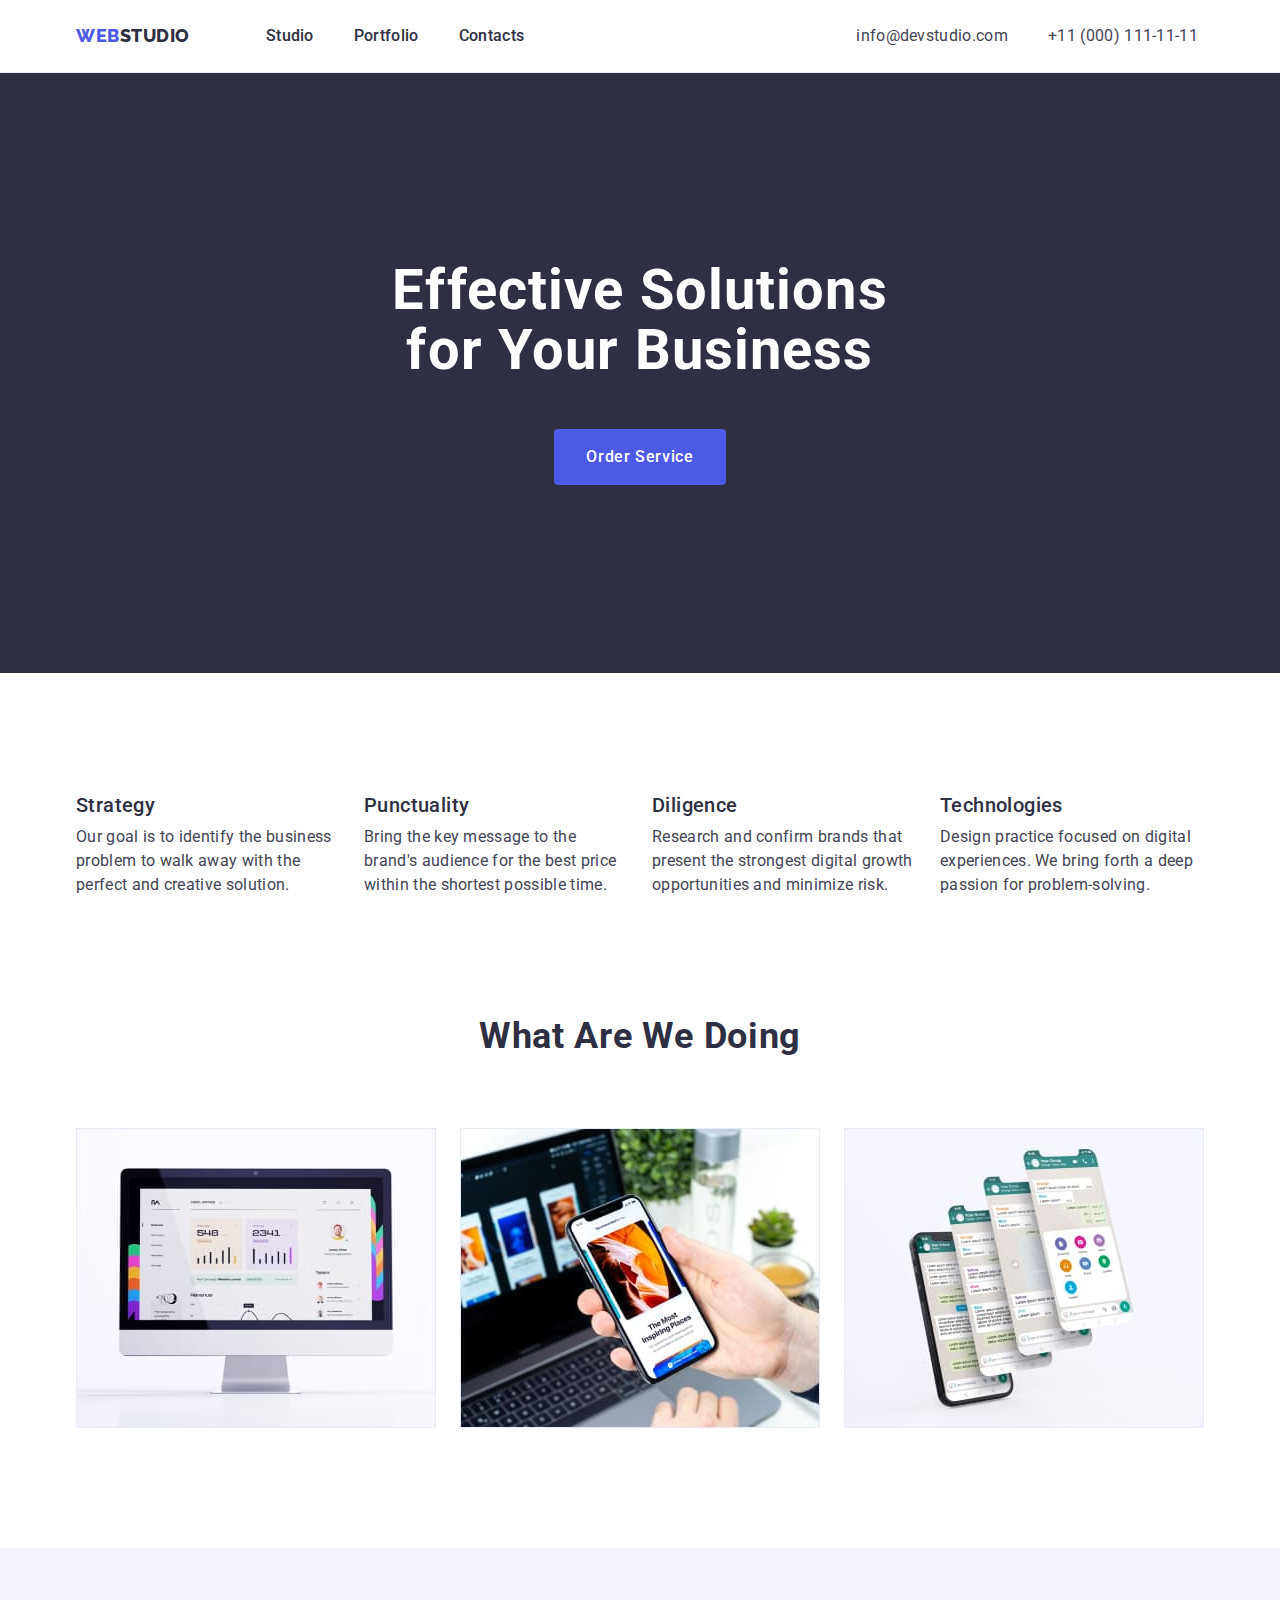
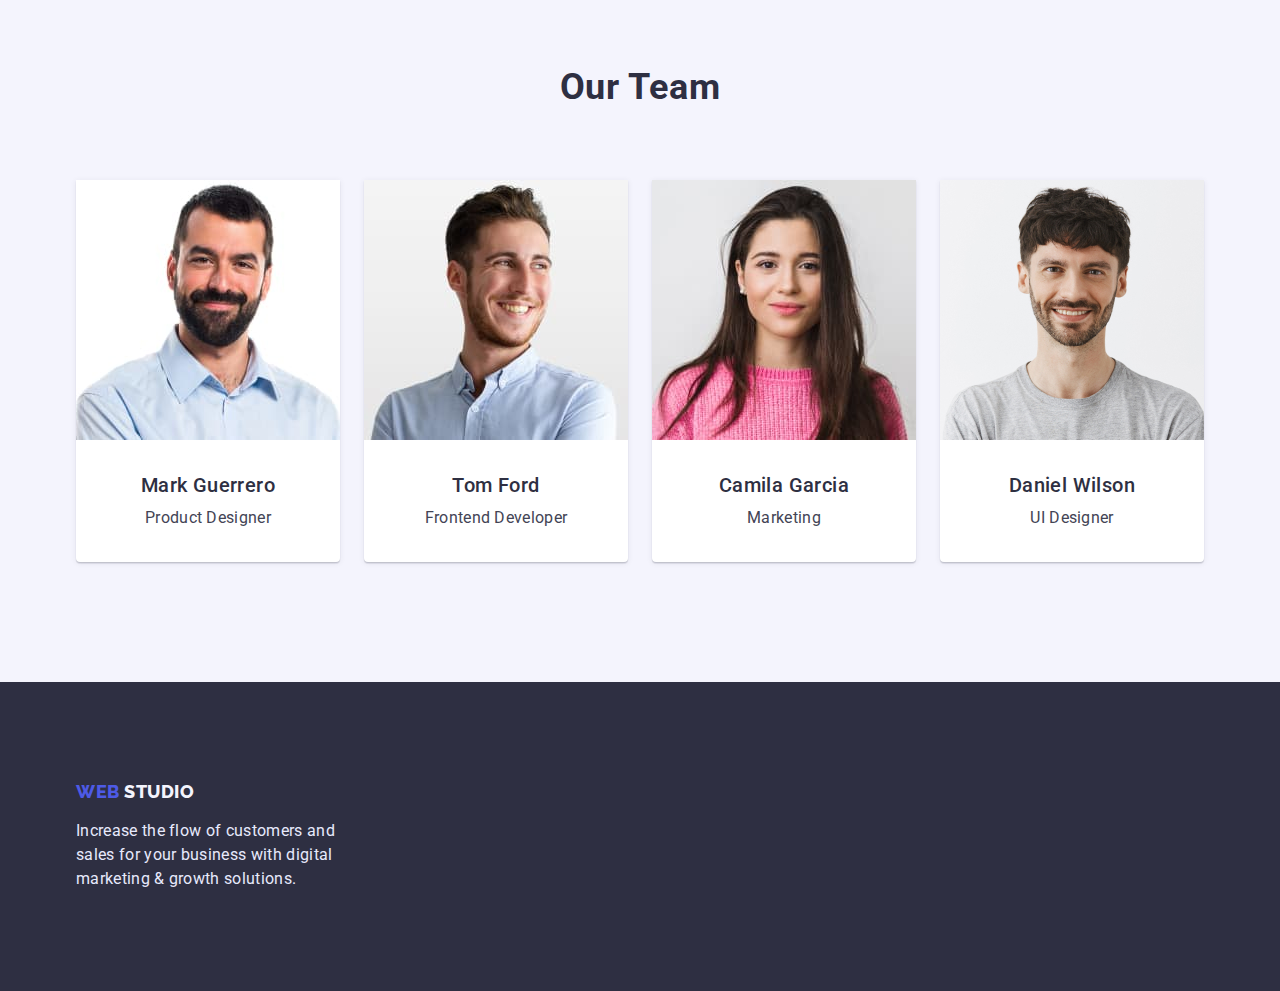
==== commit b66270a3: "Add files via upload" ====
--- a/index.html
+++ b/index.html
@@ -49,26 +49,26 @@
             <div class="container">
                 <h2 class="visually-hidden">Advanteges</h2>
                 <ul class="advanteges-list">
-                    <li>
+                    <li class="advanteges-li">
                         <h3 class="advant-header">Strategy</h3>
                         <p class="advant-text">Our goal is to identify the business
                             problem to walk away with the perfect and creative solution. </p>
                     </li>
-                    <li>
+                    <li class="advanteges-li">
                         <h3 class="advant-header">Punctuality</h3>
                         <p class="advant-text">Bring the key message to the brand's audience for the best price within
                             the
                             shortest possible
                             time.</p>
                     </li>
-                    <li>
+                    <li class="advanteges-li">
                         <h3 class="advant-header">Diligence</h3>
                         <p class="advant-text">Research and confirm brands that present the strongest digital growth
                             opportunities and minimize
                             risk.
                         </p>
                     </li>
-                    <li>
+                    <li class="advanteges-li">
                         <h3 class="advant-header">Technologies</h3>
                         <p class="advant-text">Design practice focused on digital experiences. We bring forth a deep
                             passion
@@ -84,55 +84,57 @@
         <!-- section 2-->
         <section class="section process">
             <div class="container">
-            <h2 class="header-proc">What Are We Doing</h2>
-            <ul class="wp-img">
-                <li class="img-wp"><img src="./images/rectangle71.jpg" alt="computer screen" width="360"> </li>
-                <li class="img-phone"><img src="./images/rectang72.jpg" alt="phone" width="360"></li>
-                <li class="img-phone-lap"><img src="./images/rectangle73.jpg" alt="phone on the background of a laptop"
-                        width="360"></li>
-            </ul>
-</div>
+                <h2 class="header-proc">What Are We Doing</h2>
+                <ul class="wp-img">
+                    <li class="img-wp"><img src="./images/rectangle71.jpg" alt="computer screen" width="360"> </li>
+                    <li class="img-phone"><img src="./images/rectang72.jpg" alt="phone" width="360"></li>
+                    <li class="img-phone-lap"><img src="./images/rectangle73.jpg"
+                            alt="phone on the background of a laptop" width="360"></li>
+                </ul>
+            </div>
         </section>
         <!-- section 3-->
         <section class="section team">
-            <h2 class="header-team">Our Team</h2>
-            <ul class="personal">
-                <li class="worker">
+            <div class="container">
+                <h2 class="header-team">Our Team</h2>
+                <ul class="personal">
+                    <li class="worker">
 
-                    <img src="./images/img2.jpg" alt="Photo Mark Guerrero" width="264">
-                    <div  class="text-worker">
-                        <h3 class="name">Mark Guerrero</h3>
-                        <p class="position">Product Designer</p>
-                    </div>
+                        <img src="./images/img2.jpg" alt="Photo Mark Guerrero" width="264">
+                        <div class="text-worker">
+                            <h3 class="name">Mark Guerrero</h3>
+                            <p class="position">Product Designer</p>
+                        </div>
 
-                </li>
-                <li class="worker">
+                    </li>
+                    <li class="worker">
 
-                    <img src="./images/img3.jpg" alt="Photo Tom Ford" width="264">
-                    <div class="text-worker">
-                        <h3 class="name">Tom Ford</h3>
-                        <p class="position">Frontend Developer</p>
-                    </div>
-                </li>
-                <li class="worker">
+                        <img src="./images/img3.jpg" alt="Photo Tom Ford" width="264">
+                        <div class="text-worker">
+                            <h3 class="name">Tom Ford</h3>
+                            <p class="position">Frontend Developer</p>
+                        </div>
+                    </li>
+                    <li class="worker">
 
-                    <img src="./images/img4.jpg" alt="Photo Camila Garcia" width="264">
-                    <div class="text-worker">
-                        <h3 class="name">Camila Garcia</h3>
-                        <p class="position"> Marketing </p>
-                    </div>
+                        <img src="./images/img4.jpg" alt="Photo Camila Garcia" width="264">
+                        <div class="text-worker">
+                            <h3 class="name">Camila Garcia</h3>
+                            <p class="position"> Marketing </p>
+                        </div>
 
-                </li>
-                <li class="worker">
+                    </li>
+                    <li class="worker">
 
-                    <img src="./images/img1.jpg" alt="Photo Daniel Wilson" width="264">
-                    <div class="text-worker">
-                        <h3 class="name">Daniel Wilson</h3>
-                        <p class="position">UI Designer</p>
-                    </div>
+                        <img src="./images/img1.jpg" alt="Photo Daniel Wilson" width="264">
+                        <div class="text-worker">
+                            <h3 class="name">Daniel Wilson</h3>
+                            <p class="position">UI Designer</p>
+                        </div>
 
-                </li>
-            </ul>
+                    </li>
+                </ul>
+            </div>
         </section>
     </main>
     <footer class="footer">
--- a/css/styles.css
+++ b/css/styles.css
@@ -16,6 +16,22 @@
   --hero-background: #2e2f42;
   --white: #ffffff;
 }
+h1,
+h2,
+h3,
+h4,
+h5,
+h6,
+p,
+ul {
+  margin: 0;
+  padding: 0;
+}
+img{
+  display: block;
+  max-width: 100%;
+  height: auto;
+}
 .logo {
   font-family: "Raleway", sans-serif;
   font-weight: 800;
@@ -25,8 +41,8 @@
   text-transform: uppercase;
   text-decoration: none;
   margin-right: 76px;
-  padding-top: 24px;
-  padding-bottom: 24px;
+  padding-top:24px ;
+  padding-bottom:24px ;
   
 }
 .logo-web {
@@ -44,8 +60,19 @@
   color: var(--dark);
   text-decoration: none;
   list-style: none;
-
-
+  padding-bottom: 24px;
+  padding-top: 24px;
+}
+.stud-portf-con{
+  display: flex;
+  justify-content:flex-start ;
+  gap: 40px;
+  text-decoration: none;
+  list-style: none
+}
+.stud-portf-con>li{
+  padding-bottom: 24px;
+  padding-top: 24px;
 }
 .navigation:active {
   color: var(--pressed-state);
@@ -56,15 +83,15 @@
 }
 .contacts-list {
   list-style: none;
+  display: flex;
   justify-content: flex-end;
   gap: 40px;
+  
+}
+
+.contacts-list>li{
+  padding-bottom: 24px;
   padding-top: 24px;
-  padding-bottom: 24px;
-}
-.stud-portf-con {
-  gap: 40px;
-  padding-top: 24px;
-  padding-bottom: 24px;
 }
 .contacts {
   font-weight: 400;
@@ -74,6 +101,8 @@
   color: var(--text);
   font-style: normal;
   text-decoration: none;
+  padding-bottom: 24px;
+  padding-top: 24px;
 }
 
 
@@ -108,10 +137,7 @@
 }
 .advanteges-list,
 .wp-img,
-.contacts-list,
 .portolio-butt,
-.row,
-.stud-portf-con,
 .personal {
   list-style: none;
   display: flex;
@@ -125,14 +151,19 @@
   line-height: 1.2;
   letter-spacing: 0.02em;
   color: var(--dark);
+  margin-bottom: 8px;
 }
 .advant-text {
- flex-basis: calc((1140px - 3 * 24px) / 4);
+ flex-basis: calc((100% - 3 * 24px) / 4);
   font-weight: 400;
   font-size: 16px;
   line-height: 1.5;
   letter-spacing: 0.02em;
   color: var(--text);
+}
+.advanteges-li{
+  flex-basis: calc((100% - 3 * 24px) / 4);
+  max-width: 264px;
 }
 .header-proc,
 .header-team {
@@ -150,6 +181,7 @@
   line-height: 1.3;
   letter-spacing: 0.02em;
   text-align: center;
+  margin-bottom: 8px;
  
 }
 .position {
@@ -166,7 +198,7 @@
 }
 ul.personal > li {
   background: var(--white);
-  flex-basis: calc((1140px - 3 * 24px) / 4);
+  flex-basis: calc((100% - 3 * 24px) / 4);
   max-width: 264px;
   border-radius: 0px 0px 4px 4px;
   box-shadow: 0px 1px 6px rgba(46, 47, 66, 0.08), 0px 1px 1px rgba(46, 47, 66, 0.16), 0px 2px 1px rgba(46, 47, 66, 0.08);
@@ -247,20 +279,10 @@
   clip: rect(0 0 0 0);
   overflow: hidden;
 }
-h1,
-h2,
-h3,
-h4,
-h5,
-h6,
-p,
-ul {
-  margin: 0;
-  padding: 0;
-}
 .container {
   max-width: 1158px;
   margin: 0 auto;
+  padding: 0 15px;
 }
 .container.header-cont {
   display: flex;
@@ -297,14 +319,17 @@
 .row > li {
   box-sizing: border-box;
   background: var(--white);
-  flex-basis: calc((1140px - 2 * 24px) / 3);
+  flex-basis: calc((100% - 2 * 24px) / 3);
 }
 .row {
   flex-wrap: wrap;
+  list-style: none;
+  display: flex;
+  gap:48px 24px;
 }
 
 .portolio-butt{
-  padding-bottom: 72px;
+  margin-bottom: 72px;
 }
 .row-text{
  padding-top: 32px; 
